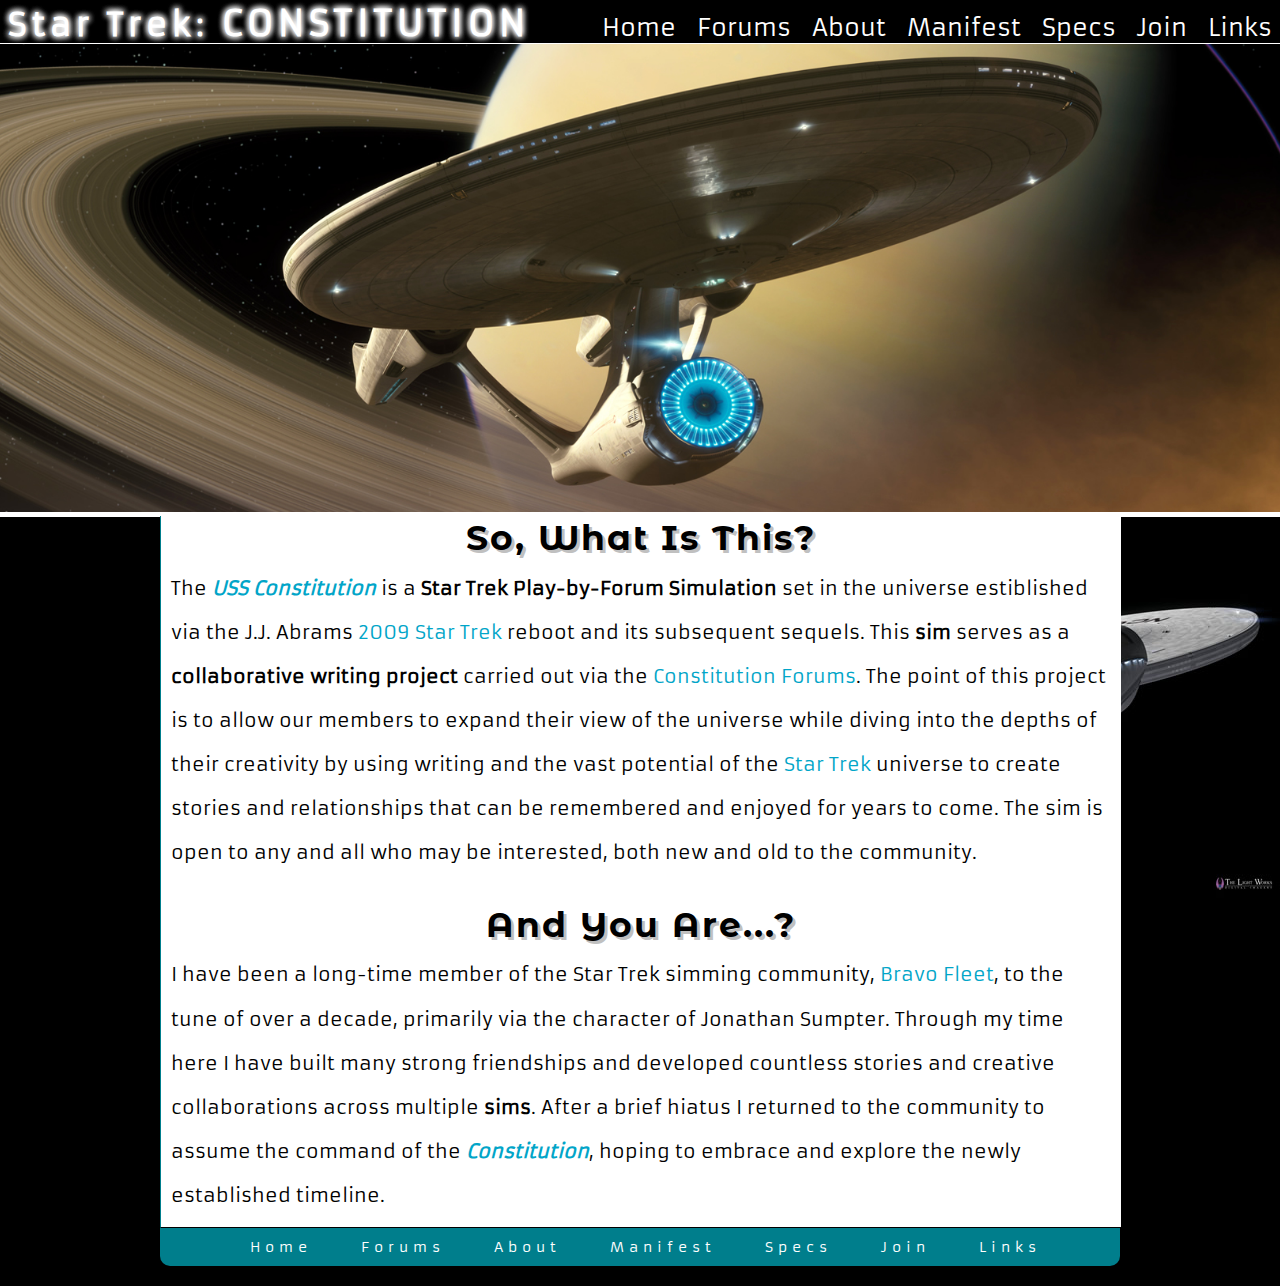
==== about.html @ 2a5ff510 "Built up the About page" ====
<html>
<head>
	<title>USS Constitution - A Star Trek Play-by-Forum Simulation</title>
	<link type="text/css" rel="stylesheet" href="style.css" />
	<link href='http://fonts.googleapis.com/css?family=Armata|Montserrat+Alternates:700' rel='stylesheet' type='text/css'>
</head>

<body>
<div id="site">
	<header>
		<a class="header" href="index.html"><h1>Star Trek: <span class="largeh1">Constitution</span></h1></a>
		<nav><a href="index.html">Home</a> <a href="forums">Forums</a> <a href="about.html">About</a> <a href="manifest.html">Manifest</a> <a href="specs.html">Specs</a> <a href="join.html">Join</a> <a href="links.html">Links</a></nav>
		<img src="images/banner.jpg" alt="Constitution-Class Ship" />
	</header>
	<div id="content">
			<h2 class="center">So, What Is This?</h2>
				<article>The <strong><em><a href="index.html">USS Constitution</a></em></strong> is a <strong>Star Trek Play-by-Forum Simulation</strong> set in the universe estiblished via the J.J. Abrams <a href="http://www.imdb.com/title/tt0796366/">2009 Star Trek</a> reboot and its subsequent sequels. This <strong>sim</strong> serves as a <strong>collaborative writing project</strong> carried out via the <a href="forums">Constitution Forums</a>. The point of this project is to allow our members to expand their view of the universe while diving into the depths of their creativity by using writing and the vast potential of the <a href="http://www.startrek.com">Star Trek</a> universe to create stories and relationships that can be remembered and enjoyed for years to come. The sim is open to any and all who may be interested, both new and old to the community.</article>
			<h2 class="center">And You Are...?</h2>
				<article>I have been a long-time member of the Star Trek simming community, <a href="http://www.bravofleet.com">Bravo Fleet</a>, to the tune of over a decade, primarily via the character of Jonathan Sumpter. Through my time here I have built many strong friendships and developed countless stories and creative collaborations across multiple <strong>sims</strong>. After a brief hiatus I returned to the community to assume the command of the <strong><em><a href="index.html">Constitution</a></em></strong>, hoping to embrace and explore the newly established timeline.
	</div>
	<footer><a href="index.html">Home</a> <a href="forums">Forums</a> <a href="about.html">About</a> <a href="manifest.html">Manifest</a> <a href="specs.html">Specs</a> <a href="join.html">Join</a> <a href="links.html">Links</a></footer>
</div>
</body>
---- style.css ----
body {
	background-color: black;
	background-image: url("images/bg.jpg");
	background-repeat: no-repeat;
	background-attachment: fixed;
	background-position: bottom right;
	font-family: 'Armata', sans-serif;
	font-size: 1em;
	color: black;
}

header img {
	color: #FFFFFF;
	width: 105%;
	height: auto;
	margin-left: -2.5%;
	border-bottom: 5px solid white;
	border-top: 1px solid white;
}

h1 {
	font-size: 200%;
	color: #FFFFFF;
	text-shadow: -1px 0 black, 0 1px black, 1px 0 black, 0 -1px black;
	text-shadow: 0 0 0.2em #FFF, 0 0 0.2em #FFF, 0 0 0.2em #FFF;
	float: left;
	margin-top: -0.5%;
	margin-bottom: -0.5%;
	display: inline-block;
	float: left;
	letter-spacing: 5px;
}

nav {
	color: #FFFFFF;
	display: inline-block;
	float: right;
	word-spacing: 15px;
	font-size: 150%;
	padding-top: 5px; 
}

footer {
	background-color: #007E8C;
	font-size: 90%;
	word-spacing: 40px;
	letter-spacing: 5px;
	color: #FFFFFF;
	text-align: center;
	margin-left: auto;
	margin-right: auto;
	border-bottom-left-radius: 10px;
	border-bottom-right-radius: 10px;
	width: 950px;
	padding-top: 10px;
	padding-bottom: 10px;
	padding-left: 10px;
	margin-bottom: 20px;
}

.largeh1 {
	font-size: 110%;
	text-transform: uppercase;
}

#content {
	margin-left: auto;
	font-size: 120%;
	margin-right: auto;
	width: 940px;
	margin-top: -29px;
	background-color: white;
	position: relative;
	padding-left: 10px;
	padding-bottom: 10px;
	padding-right: 10px;
	border-left: 1px solid #007E8C;
	border-bottom: 1px solid black;
	line-height: 230%;
}

a.header:link {
	text-decoration: none;
}

nav a:link {
	text-decoration: none;
	color: white;
}

nav a:visited {
	color: white;
}

nav a:hover {
	text-shadow: -1px 0 black, 0 1px black, 1px 0 black, 0 -1px black;
	text-shadow: 0 0 0.2em #FFF, 0 0 0.2em #FFF, 0 0 0.2em #FFF;
}

footer a:link {
	text-decoration: none;
	color: white;
}

footer a:visited {
	color: white;
}

footer a:hover {
	text-shadow: -1px 0 black, 0 1px black, 1px 0 black, 0 -1px black;
	text-shadow: 0 0 0.2em #FFF, 0 0 0.2em #FFF, 0 0 0.2em #FFF;
}

h2 {
	font-family: 'Montserrat Alternates', sans-serif;
	font-size: 180%;
	letter-spacing: 2px;
	margin-bottom: 5px;
	text-shadow: 3px 3px #c0c0c0;
}

#content a:link {
	text-decoration: none;
	color: #01A5C8;
}

#content a:visited {
	text-decoration: none;
	color: #01A5C8;
}

#content a:hover {
	color: white;
	background-color: #01A5C8;
}

.center {
	text-align: center;
}
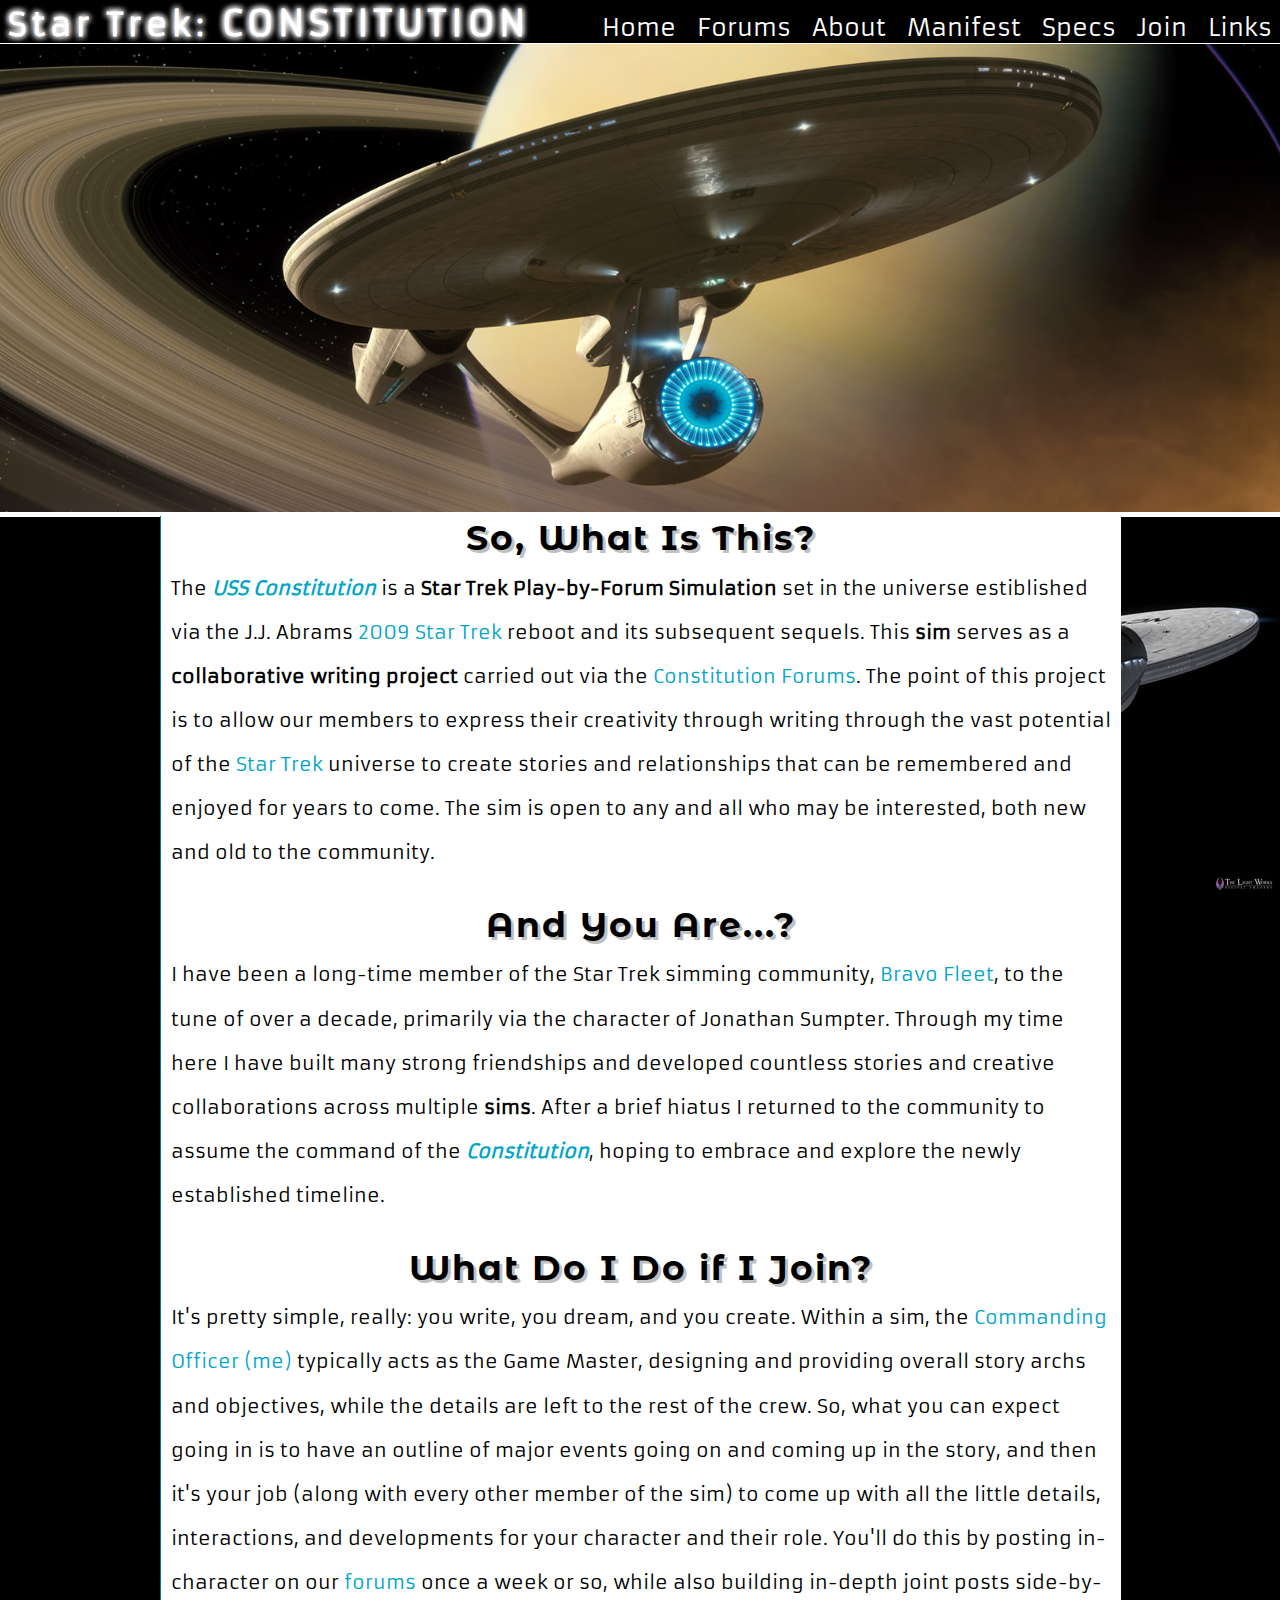
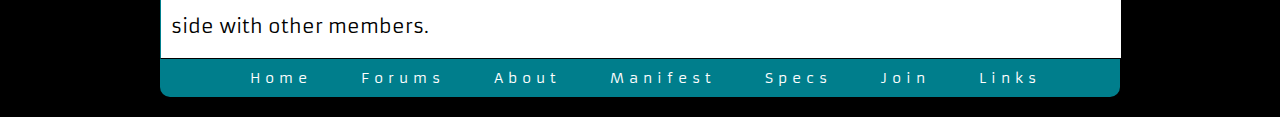
==== commit 7f5dc9ef: "Finished up the About page" ====
--- a/about.html
+++ b/about.html
@@ -14,9 +14,11 @@
 	</header>
 	<div id="content">
 			<h2 class="center">So, What Is This?</h2>
-				<article>The <strong><em><a href="index.html">USS Constitution</a></em></strong> is a <strong>Star Trek Play-by-Forum Simulation</strong> set in the universe estiblished via the J.J. Abrams <a href="http://www.imdb.com/title/tt0796366/">2009 Star Trek</a> reboot and its subsequent sequels. This <strong>sim</strong> serves as a <strong>collaborative writing project</strong> carried out via the <a href="forums">Constitution Forums</a>. The point of this project is to allow our members to expand their view of the universe while diving into the depths of their creativity by using writing and the vast potential of the <a href="http://www.startrek.com">Star Trek</a> universe to create stories and relationships that can be remembered and enjoyed for years to come. The sim is open to any and all who may be interested, both new and old to the community.</article>
+				<article>The <strong><em><a href="index.html">USS Constitution</a></em></strong> is a <strong>Star Trek Play-by-Forum Simulation</strong> set in the universe estiblished via the J.J. Abrams <a href="http://www.imdb.com/title/tt0796366/">2009 Star Trek</a> reboot and its subsequent sequels. This <strong>sim</strong> serves as a <strong>collaborative writing project</strong> carried out via the <a href="forums">Constitution Forums</a>. The point of this project is to allow our members to express their creativity through writing through the vast potential of the <a href="http://www.startrek.com">Star Trek</a> universe to create stories and relationships that can be remembered and enjoyed for years to come. The sim is open to any and all who may be interested, both new and old to the community.</article>
 			<h2 class="center">And You Are...?</h2>
-				<article>I have been a long-time member of the Star Trek simming community, <a href="http://www.bravofleet.com">Bravo Fleet</a>, to the tune of over a decade, primarily via the character of Jonathan Sumpter. Through my time here I have built many strong friendships and developed countless stories and creative collaborations across multiple <strong>sims</strong>. After a brief hiatus I returned to the community to assume the command of the <strong><em><a href="index.html">Constitution</a></em></strong>, hoping to embrace and explore the newly established timeline.
+				<article>I have been a long-time member of the Star Trek simming community, <a href="http://www.bravofleet.com">Bravo Fleet</a>, to the tune of over a decade, primarily via the character of Jonathan Sumpter. Through my time here I have built many strong friendships and developed countless stories and creative collaborations across multiple <strong>sims</strong>. After a brief hiatus I returned to the community to assume the command of the <strong><em><a href="index.html">Constitution</a></em></strong>, hoping to embrace and explore the newly established timeline.</article>
+			<h2 class="center">What Do I Do if I Join?</h2>
+				<article>It's pretty simple, really: you write, you dream, and you create. Within a sim, the <a href="bios/halsey.html">Commanding Officer (me)</a> typically acts as the Game Master, designing and providing overall story archs and objectives, while the details are left to the rest of the crew. So, what you can expect going in is to have an outline of major events going on and coming up in the story, and then it's your job (along with every other member of the sim) to come up with all the little details, interactions, and developments for your character and their role. You'll do this by posting in-character on our <a href="forums">forums</a> once a week or so, while also building in-depth joint posts side-by-side with other members.</article>
 	</div>
 	<footer><a href="index.html">Home</a> <a href="forums">Forums</a> <a href="about.html">About</a> <a href="manifest.html">Manifest</a> <a href="specs.html">Specs</a> <a href="join.html">Join</a> <a href="links.html">Links</a></footer>
 </div>
